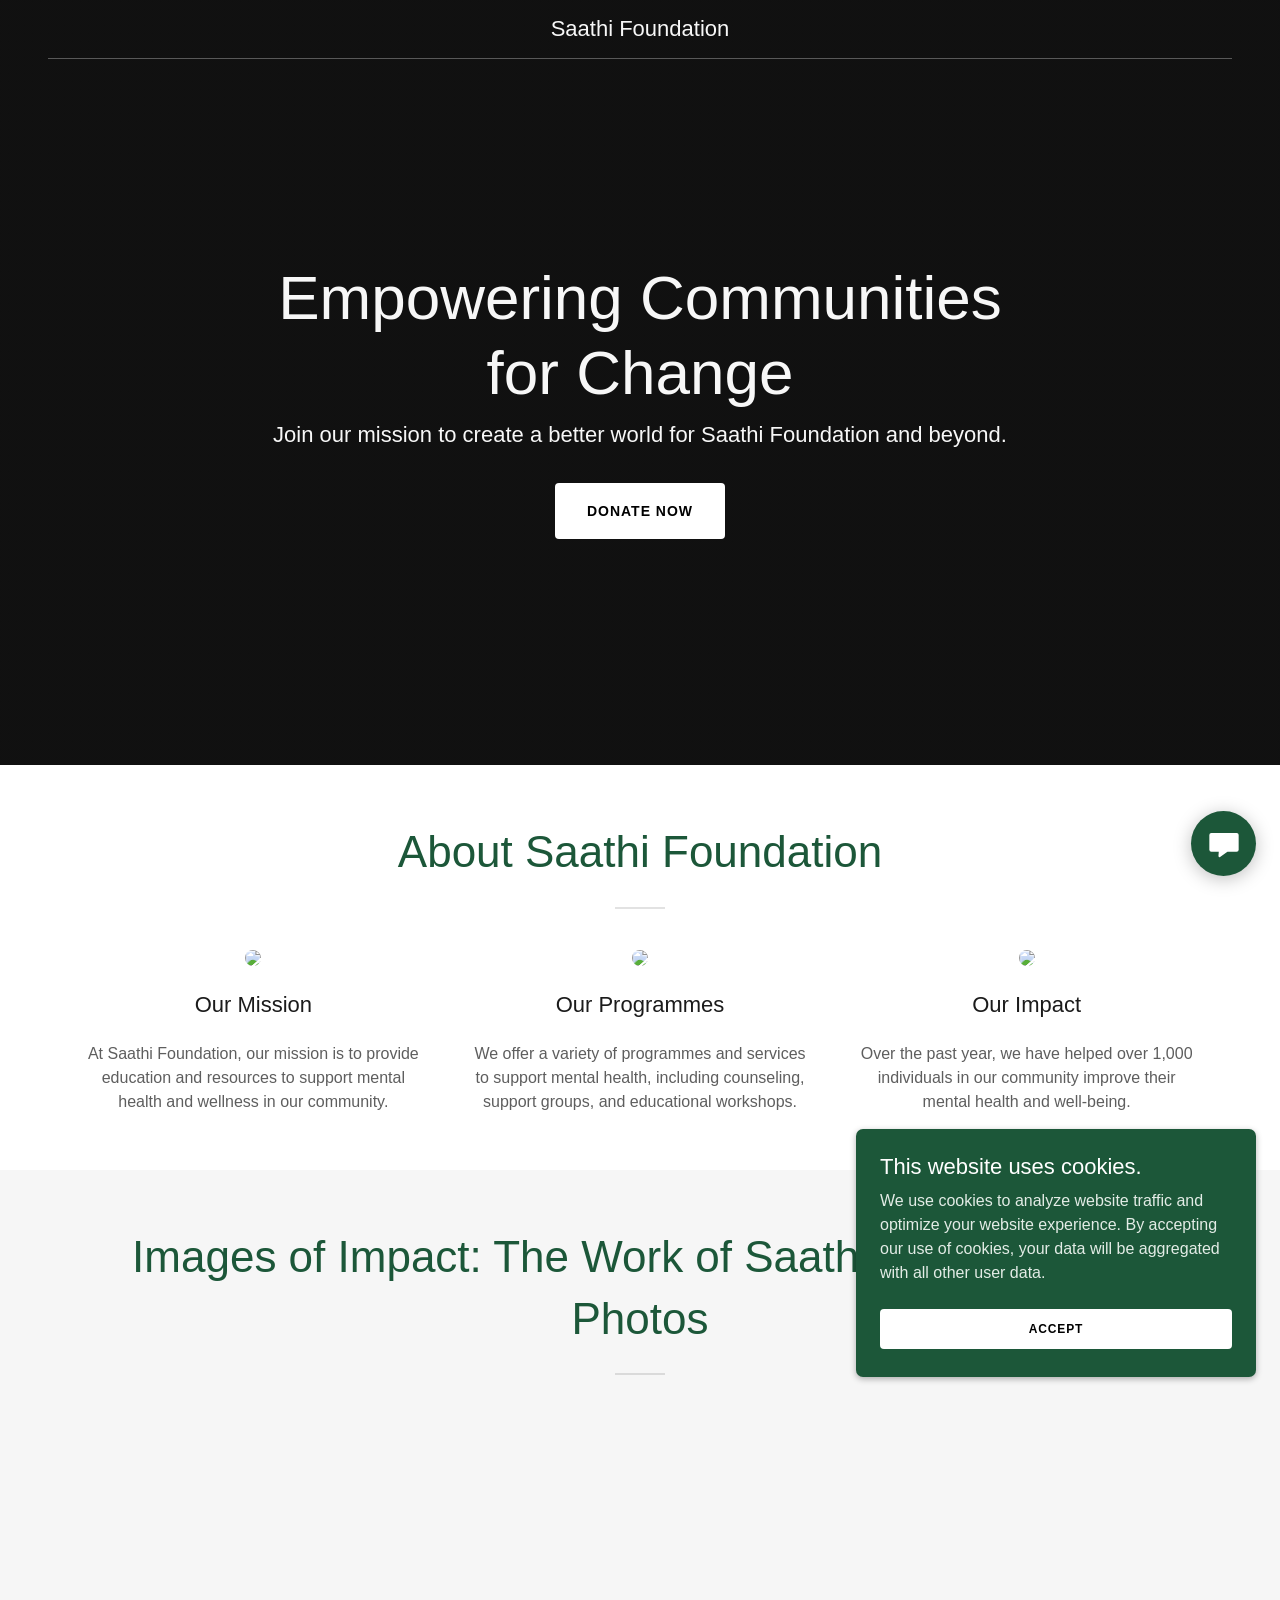
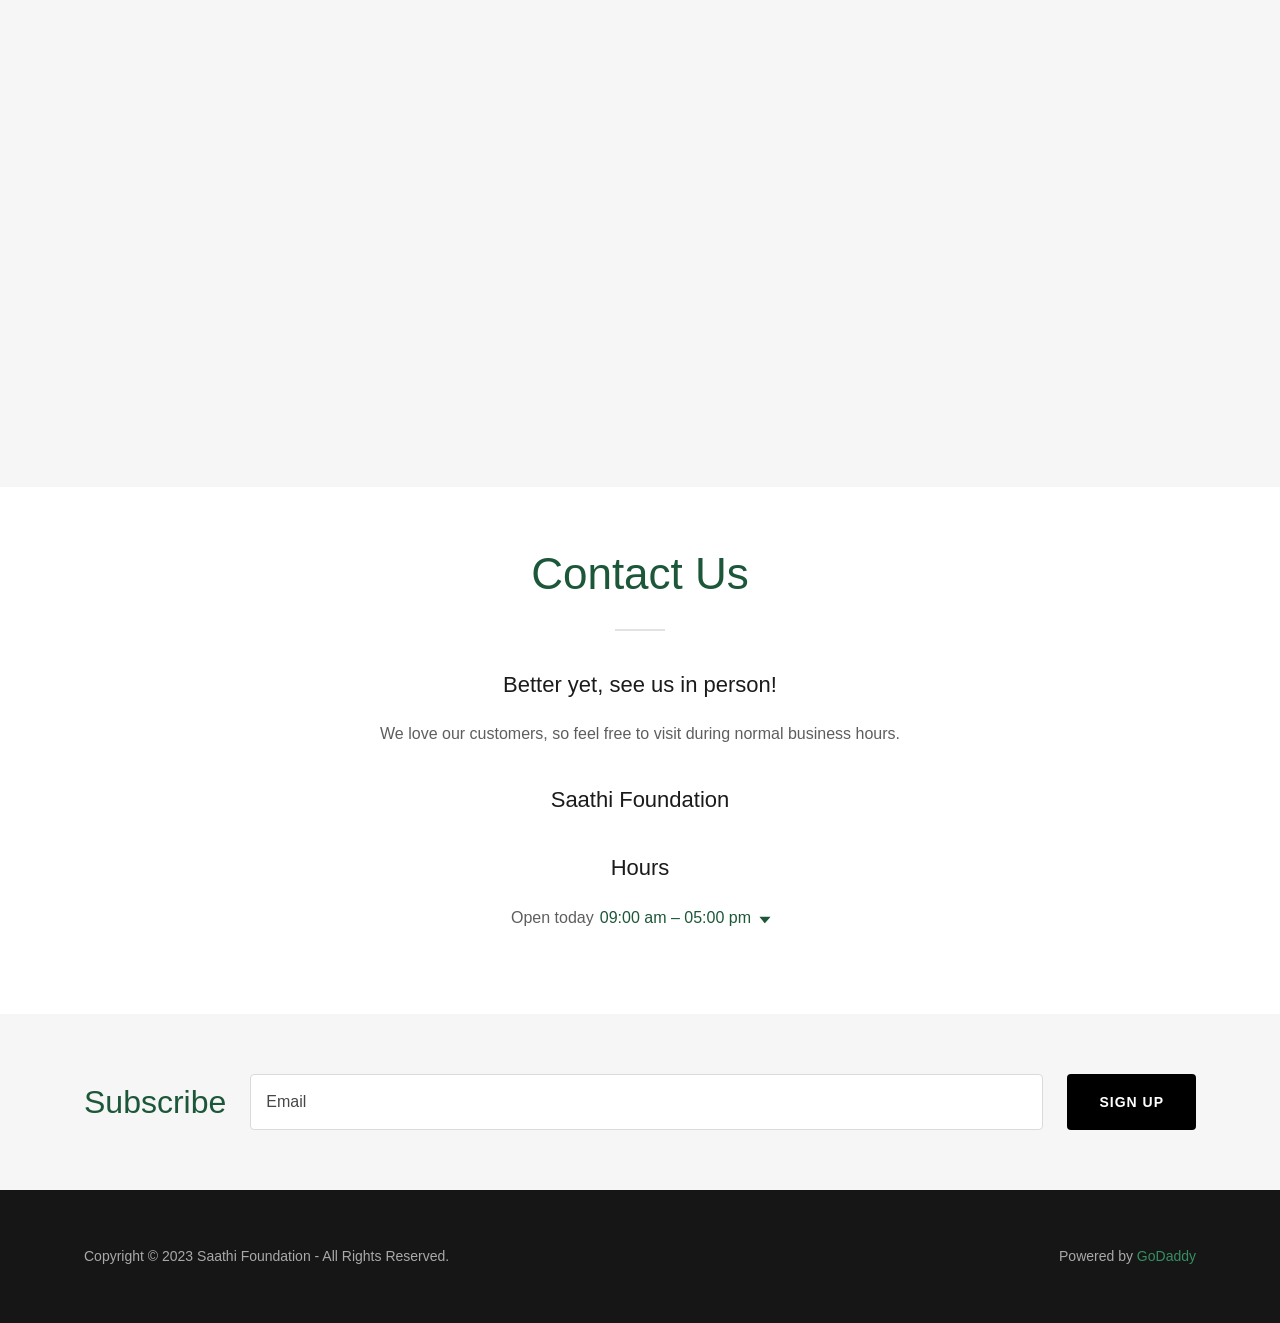
==== saathifoundation/index.html @ 5c6adfa5 "Add files via upload saathi initial commit" ====
<html xmlns="http://www.w3.org/1999/xhtml" lang="en">

<head>
	<meta http-equiv="Content-Type" content="text/html; charset=utf-8" />
	<meta name="description" content="HTTrack is an easy-to-use website mirror utility. It allows you to download a World Wide website from the Internet to a local directory,building recursively all structures, getting html, images, and other files from the server to your computer. Links are rebuiltrelatively so that you can freely browse to the local site (works with any browser). You can mirror several sites together so that you can jump from one toanother. You can, also, update an existing mirror site, or resume an interrupted download. The robot is fully configurable, with an integrated help" />
	<meta name="keywords" content="httrack, HTTRACK, HTTrack, winhttrack, WINHTTRACK, WinHTTrack, offline browser, web mirror utility, aspirateur web, surf offline, web capture, www mirror utility, browse offline, local  site builder, website mirroring, aspirateur www, internet grabber, capture de site web, internet tool, hors connexion, unix, dos, windows 95, windows 98, solaris, ibm580, AIX 4.0, HTS, HTGet, web aspirator, web aspirateur, libre, GPL, GNU, free software" />
	<title>Local index - HTTrack Website Copier</title>
  <!-- Mirror and index made by HTTrack Website Copier/3.49-2 [XR&CO'2014] -->
	<style type="text/css">
	<!--

body {
	margin: 0;  padding: 0;  margin-bottom: 15px;  margin-top: 8px;
	background: #77b;
}
body, td {
	font: 14px "Trebuchet MS", Verdana, Arial, Helvetica, sans-serif;
	}

#subTitle {
	background: #000;  color: #fff;  padding: 4px;  font-weight: bold; 
	}

#siteNavigation a, #siteNavigation .current {
	font-weight: bold;  color: #448;
	}
#siteNavigation a:link    { text-decoration: none; }
#siteNavigation a:visited { text-decoration: none; }

#siteNavigation .current { background-color: #ccd; }

#siteNavigation a:hover   { text-decoration: none;  background-color: #fff;  color: #000; }
#siteNavigation a:active  { text-decoration: none;  background-color: #ccc; }


a:link    { text-decoration: underline;  color: #00f; }
a:visited { text-decoration: underline;  color: #000; }
a:hover   { text-decoration: underline;  color: #c00; }
a:active  { text-decoration: underline; }

#pageContent {
	clear: both;
	border-bottom: 6px solid #000;
	padding: 10px;  padding-top: 20px;
	line-height: 1.65em;
	background-image: url(backblue.gif);
	background-repeat: no-repeat;
	background-position: top right;
	}

#pageContent, #siteNavigation {
	background-color: #ccd;
	}


.imgLeft  { float: left;   margin-right: 10px;  margin-bottom: 10px; }
.imgRight { float: right;  margin-left: 10px;   margin-bottom: 10px; }

hr { height: 1px;  color: #000;  background-color: #000;  margin-bottom: 15px; }

h1 { margin: 0;  font-weight: bold;  font-size: 2em; }
h2 { margin: 0;  font-weight: bold;  font-size: 1.6em; }
h3 { margin: 0;  font-weight: bold;  font-size: 1.3em; }
h4 { margin: 0;  font-weight: bold;  font-size: 1.18em; }

.blak { background-color: #000; }
.hide { display: none; }
.tableWidth { min-width: 400px; }

.tblRegular       { border-collapse: collapse; }
.tblRegular td    { padding: 6px;  background-image: url(fade.gif);  border: 2px solid #99c; }
.tblHeaderColor, .tblHeaderColor td { background: #99c; }
.tblNoBorder td   { border: 0; }


// -->
</style>

</head>

<table width="76%" border="0" align="center" cellspacing="0" cellpadding="3" class="tableWidth">
	<tr>
	<td id="subTitle">HTTrack Website Copier - Open Source offline browser</td>
	</tr>
</table>
<table width="76%" border="0" align="center" cellspacing="0" cellpadding="0" class="tableWidth">
<tr class="blak">
<td>
	<table width="100%" border="0" align="center" cellspacing="1" cellpadding="0">
	<tr>
	<td colspan="6"> 
		<table width="100%" border="0" align="center" cellspacing="0" cellpadding="10">
		<tr> 
		<td id="pageContent"> 
<!-- ==================== End prologue ==================== -->

	<meta name="generator" content="HTTrack Website Copier/3.x">
	<TITLE>Local index - HTTrack</TITLE>
</HEAD>
<BODY>
<H1 ALIGN=Center>Index of locally available sites:</H1>
	<TABLE BORDER="0" WIDTH="100%" CELLSPACING="1" CELLPADDING="0">
		<TR>
			<TD BACKGROUND="fade.gif">
				&middot;
					<A HREF="thesaathi.in/index.html">
						Saathi Foundation
					</A>		
			</TD>
		</TR>
	</TABLE>
	<BR>
	<BR>
	<BR>
  	<H6 ALIGN="RIGHT">
	<I>Mirror and index made by HTTrack Website Copier [XR&amp;CO'2008]</I>
	</H6>
	<!-- Mirror and index made by HTTrack Website Copier/3.49-2 [XR&CO'2014] -->
	<!-- Thanks for using HTTrack Website Copier! -->
	<meta HTTP-EQUIV="Refresh" CONTENT="0; URL=thesaathi.in/index.html">


<!-- ==================== Start epilogue ==================== -->
		</td>
		</tr>
		</table>
	</td>
	</tr>
	</table>
</td>
</tr>
</table>

<table width="76%" border="0" align="center" valign="bottom" cellspacing="0" cellpadding="0">
	<tr>
	<td id="footer"><small>&copy; 2008 Xavier Roche & other contributors - Web Design: Leto Kauler.</small></td>
	</tr>
</table>

</body>

</html>
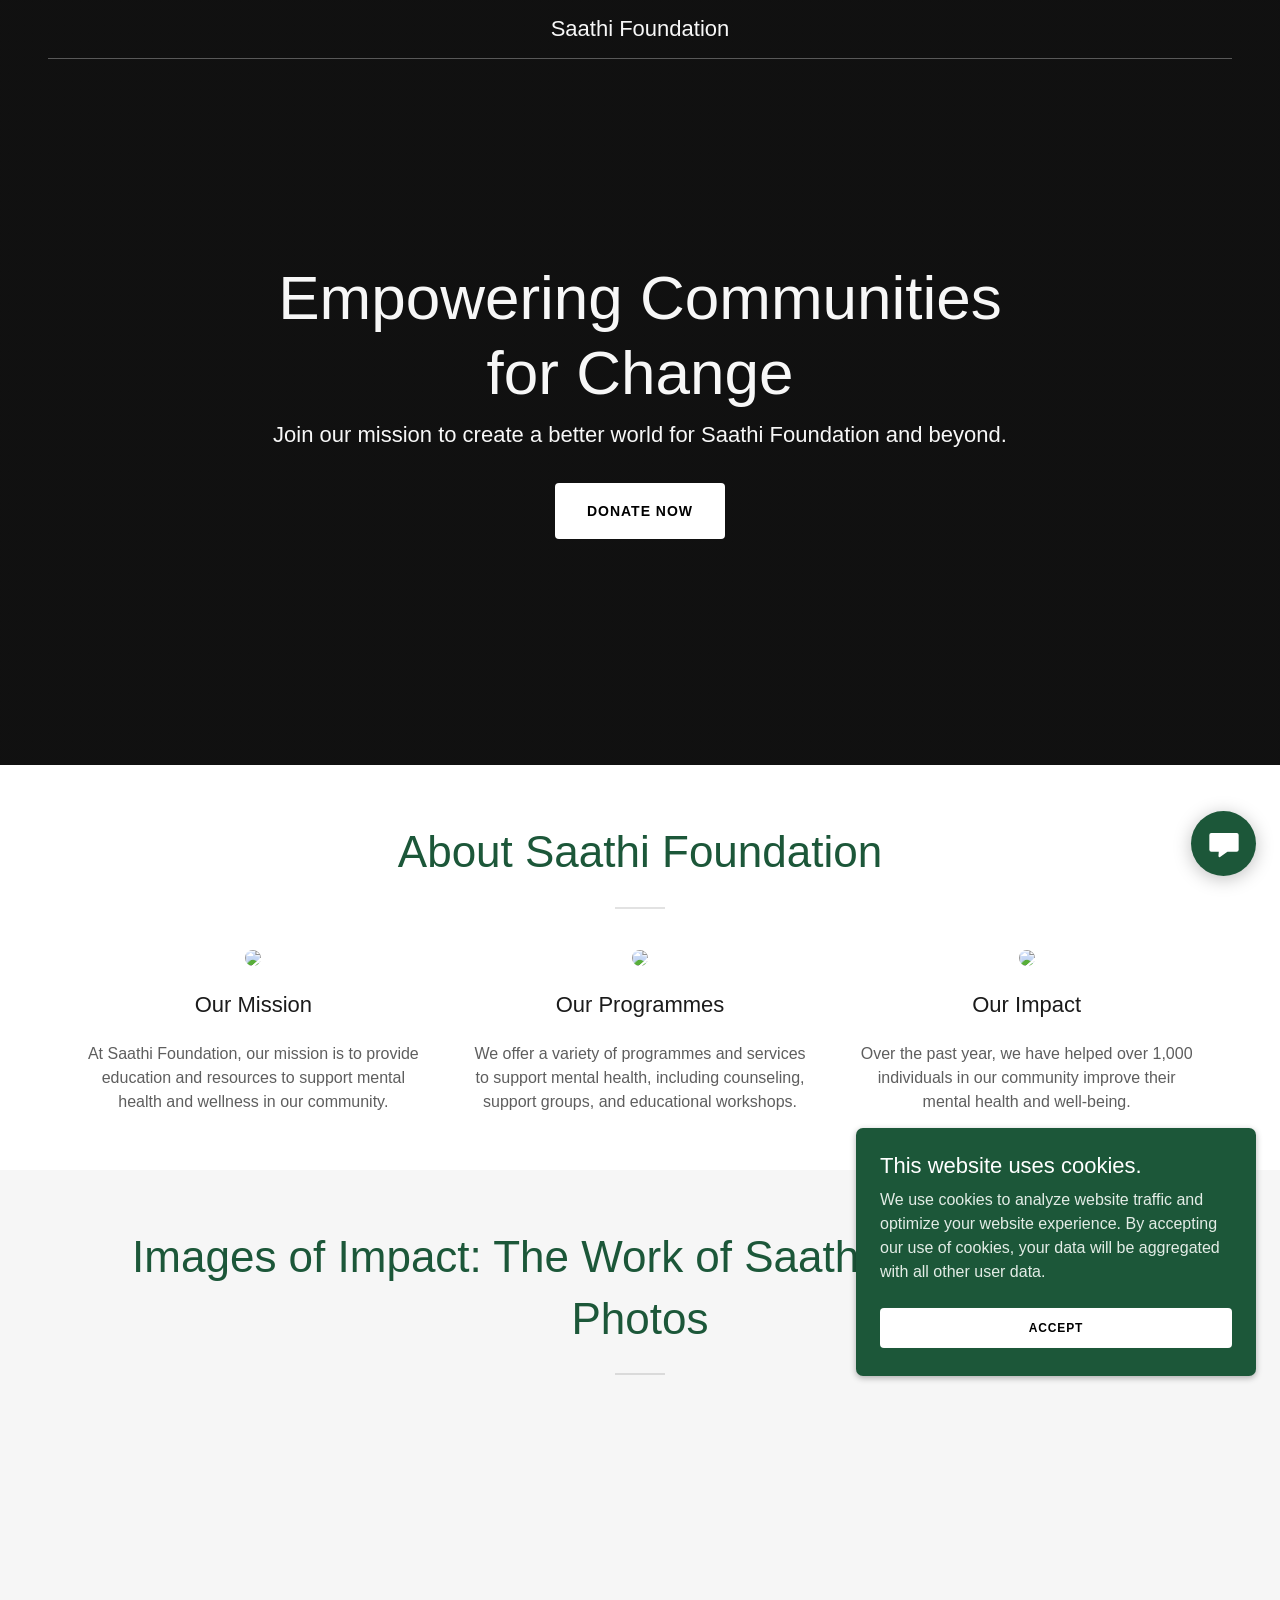
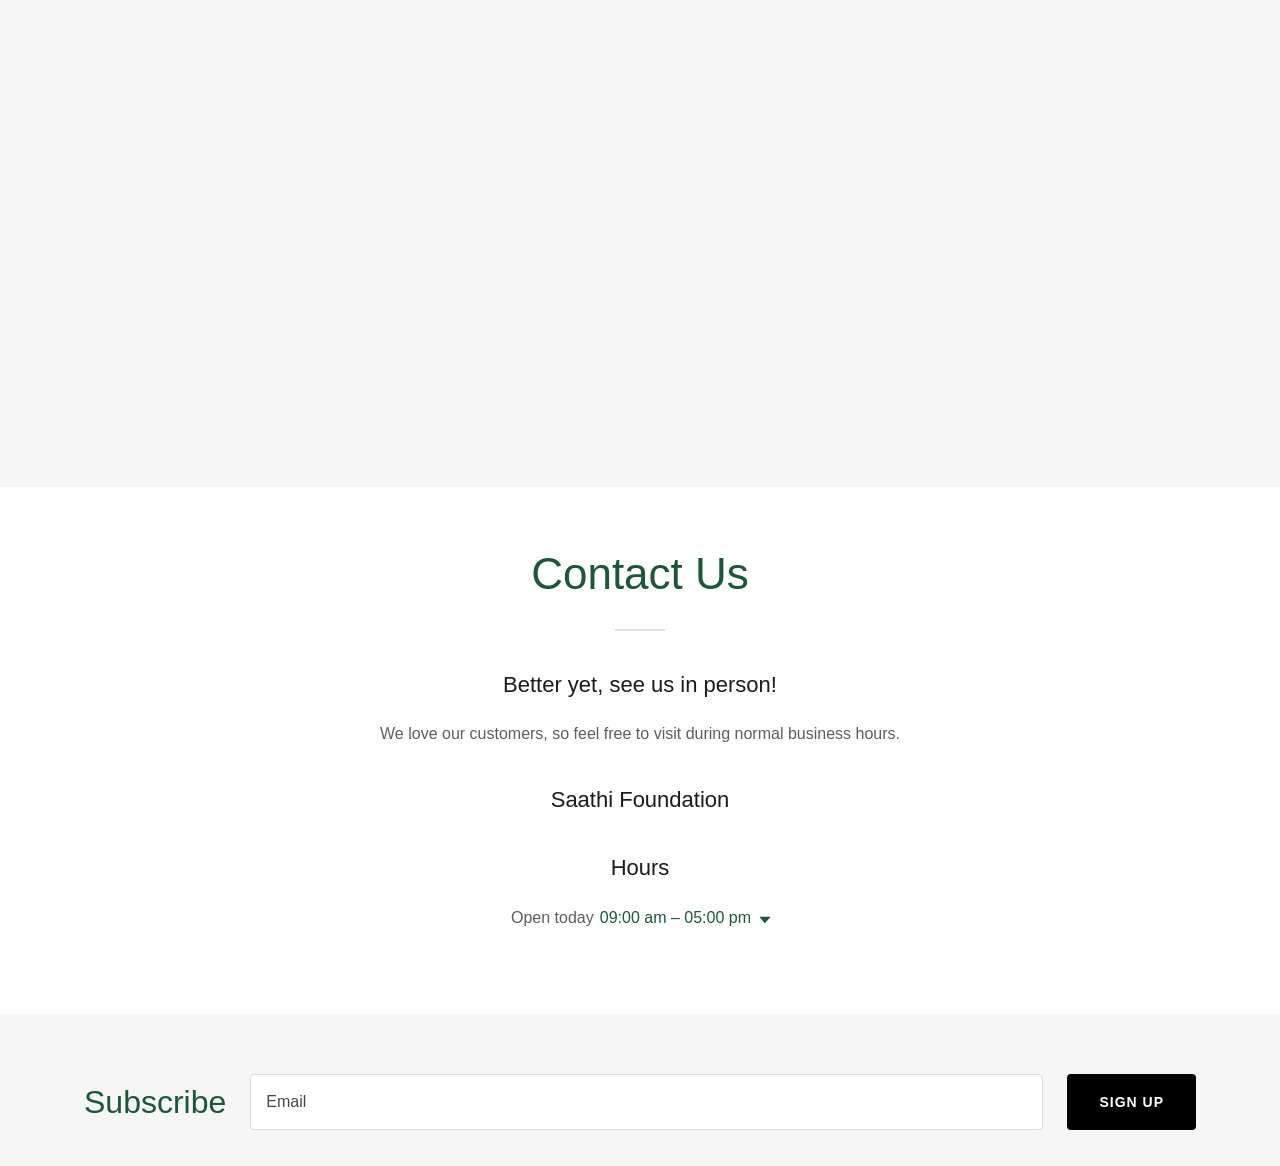
==== commit c6c62301: "changed in redirection of urls in index.html file" ====
--- a/saathifoundation/index.html
+++ b/saathifoundation/index.html
@@ -2,143 +2,17 @@
 
 <head>
 	<meta http-equiv="Content-Type" content="text/html; charset=utf-8" />
-	<meta name="description" content="HTTrack is an easy-to-use website mirror utility. It allows you to download a World Wide website from the Internet to a local directory,building recursively all structures, getting html, images, and other files from the server to your computer. Links are rebuiltrelatively so that you can freely browse to the local site (works with any browser). You can mirror several sites together so that you can jump from one toanother. You can, also, update an existing mirror site, or resume an interrupted download. The robot is fully configurable, with an integrated help" />
-	<meta name="keywords" content="httrack, HTTRACK, HTTrack, winhttrack, WINHTTRACK, WinHTTrack, offline browser, web mirror utility, aspirateur web, surf offline, web capture, www mirror utility, browse offline, local  site builder, website mirroring, aspirateur www, internet grabber, capture de site web, internet tool, hors connexion, unix, dos, windows 95, windows 98, solaris, ibm580, AIX 4.0, HTS, HTGet, web aspirator, web aspirateur, libre, GPL, GNU, free software" />
-	<title>Local index - HTTrack Website Copier</title>
-  <!-- Mirror and index made by HTTrack Website Copier/3.49-2 [XR&CO'2014] -->
 	<style type="text/css">
-	<!--
-
-body {
-	margin: 0;  padding: 0;  margin-bottom: 15px;  margin-top: 8px;
-	background: #77b;
-}
-body, td {
-	font: 14px "Trebuchet MS", Verdana, Arial, Helvetica, sans-serif;
-	}
-
-#subTitle {
-	background: #000;  color: #fff;  padding: 4px;  font-weight: bold; 
-	}
-
-#siteNavigation a, #siteNavigation .current {
-	font-weight: bold;  color: #448;
-	}
-#siteNavigation a:link    { text-decoration: none; }
-#siteNavigation a:visited { text-decoration: none; }
-
-#siteNavigation .current { background-color: #ccd; }
-
-#siteNavigation a:hover   { text-decoration: none;  background-color: #fff;  color: #000; }
-#siteNavigation a:active  { text-decoration: none;  background-color: #ccc; }
-
-
-a:link    { text-decoration: underline;  color: #00f; }
-a:visited { text-decoration: underline;  color: #000; }
-a:hover   { text-decoration: underline;  color: #c00; }
-a:active  { text-decoration: underline; }
-
-#pageContent {
-	clear: both;
-	border-bottom: 6px solid #000;
-	padding: 10px;  padding-top: 20px;
-	line-height: 1.65em;
-	background-image: url(backblue.gif);
-	background-repeat: no-repeat;
-	background-position: top right;
-	}
-
-#pageContent, #siteNavigation {
-	background-color: #ccd;
-	}
-
-
-.imgLeft  { float: left;   margin-right: 10px;  margin-bottom: 10px; }
-.imgRight { float: right;  margin-left: 10px;   margin-bottom: 10px; }
-
-hr { height: 1px;  color: #000;  background-color: #000;  margin-bottom: 15px; }
-
-h1 { margin: 0;  font-weight: bold;  font-size: 2em; }
-h2 { margin: 0;  font-weight: bold;  font-size: 1.6em; }
-h3 { margin: 0;  font-weight: bold;  font-size: 1.3em; }
-h4 { margin: 0;  font-weight: bold;  font-size: 1.18em; }
-
-.blak { background-color: #000; }
-.hide { display: none; }
-.tableWidth { min-width: 400px; }
-
-.tblRegular       { border-collapse: collapse; }
-.tblRegular td    { padding: 6px;  background-image: url(fade.gif);  border: 2px solid #99c; }
-.tblHeaderColor, .tblHeaderColor td { background: #99c; }
-.tblNoBorder td   { border: 0; }
-
-
-// -->
 </style>
-
 </head>
-
-<table width="76%" border="0" align="center" cellspacing="0" cellpadding="3" class="tableWidth">
-	<tr>
-	<td id="subTitle">HTTrack Website Copier - Open Source offline browser</td>
-	</tr>
-</table>
-<table width="76%" border="0" align="center" cellspacing="0" cellpadding="0" class="tableWidth">
-<tr class="blak">
-<td>
-	<table width="100%" border="0" align="center" cellspacing="1" cellpadding="0">
-	<tr>
-	<td colspan="6"> 
-		<table width="100%" border="0" align="center" cellspacing="0" cellpadding="10">
-		<tr> 
-		<td id="pageContent"> 
-<!-- ==================== End prologue ==================== -->
-
-	<meta name="generator" content="HTTrack Website Copier/3.x">
-	<TITLE>Local index - HTTrack</TITLE>
-</HEAD>
 <BODY>
-<H1 ALIGN=Center>Index of locally available sites:</H1>
-	<TABLE BORDER="0" WIDTH="100%" CELLSPACING="1" CELLPADDING="0">
-		<TR>
-			<TD BACKGROUND="fade.gif">
-				&middot;
-					<A HREF="thesaathi.in/index.html">
-						Saathi Foundation
-					</A>		
-			</TD>
-		</TR>
-	</TABLE>
-	<BR>
-	<BR>
-	<BR>
-  	<H6 ALIGN="RIGHT">
-	<I>Mirror and index made by HTTrack Website Copier [XR&amp;CO'2008]</I>
-	</H6>
-	<!-- Mirror and index made by HTTrack Website Copier/3.49-2 [XR&CO'2014] -->
-	<!-- Thanks for using HTTrack Website Copier! -->
-	<meta HTTP-EQUIV="Refresh" CONTENT="0; URL=thesaathi.in/index.html">
-
-
-<!-- ==================== Start epilogue ==================== -->
-		</td>
-		</tr>
-		</table>
-	</td>
-	</tr>
-	</table>
-</td>
-</tr>
-</table>
-
-<table width="76%" border="0" align="center" valign="bottom" cellspacing="0" cellpadding="0">
-	<tr>
-	<td id="footer"><small>&copy; 2008 Xavier Roche & other contributors - Web Design: Leto Kauler.</small></td>
-	</tr>
-</table>
-
-</body>
-
+<A HREF="thesaathi.in/index.html">
+	Saathi Foundation
+</A>
+<meta HTTP-EQUIV="Refresh" CONTENT="0; URL=thesaathi.in/index.html">
+</BODY>
 </html>
 
 
+
+
